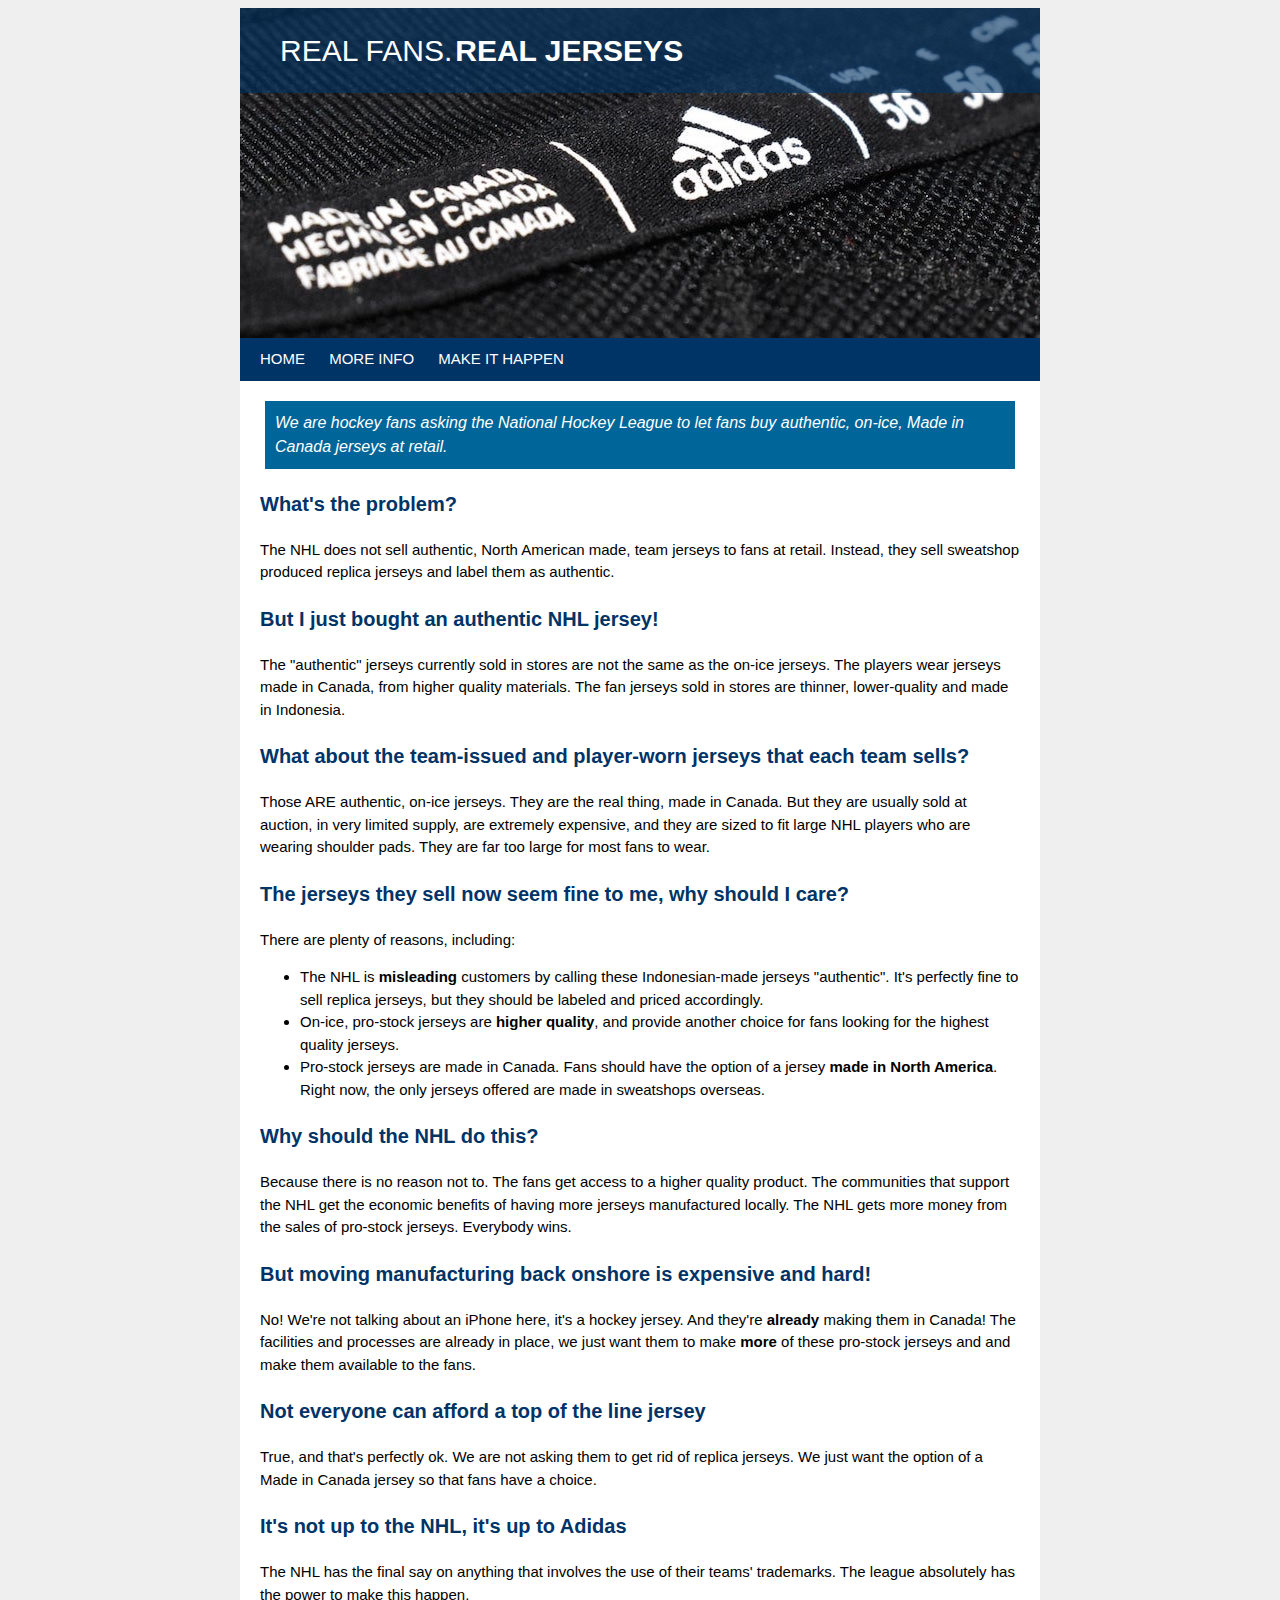
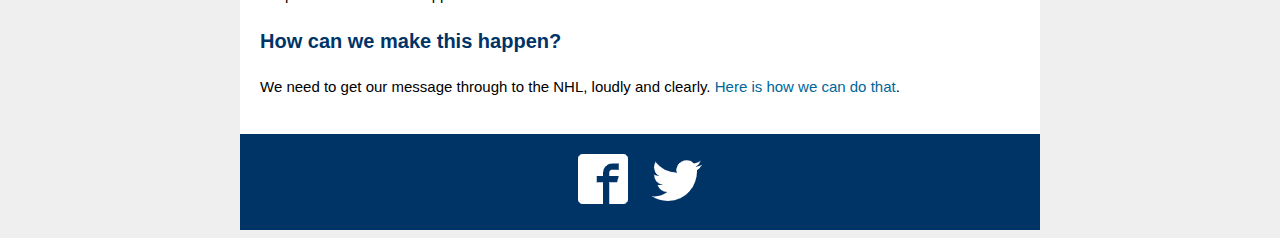
==== index.html @ 3f61709e "initial commit" ====
<!DOCTYPE html>
<html lang="en">

<head>
	<title>Real Fans, Real Jerseys - NHL Fans for Made in Canada Jerseys</title>
	<meta charset="utf-8">
	<meta name="viewport" content="width=device-width, initial-scale=1">
	<meta name="description" content="We are hockey fans who want real, on-ice, Made in Canada NHL jerseys">
	<link rel="stylesheet" href="style.css">
</head>

<body>
	<div class="container">
		<header>
			<div class="banner">
				<div class="bannerTitle">
					<h1><ul><li>Real Fans.</li><li><strong>Real Jerseys</strong></li></ul></h1>
				</div>
			</div>
		</header>
		
		<nav>
			<ul class="mainNav">
				<li><a href="index.html">Home</a></li>
				<li><a href="more_info.html">More Info</a></li>
				<li><a href="make_it_happen.html">Make It Happen</a></li>
			</ul>
		</nav>
	
		<main>
		
			<div class="about">
				<p>We are hockey fans asking the National Hockey League to let fans buy authentic, on-ice, Made in Canada jerseys at retail.</p>
			</div>
	
			<h3>What's the problem?</h3>
			<p>The NHL does not sell authentic, North American made, team jerseys to fans at retail. Instead, they sell sweatshop produced replica jerseys and label them as authentic.</p>
	
			<h3>But I just bought an authentic NHL jersey!</h3>
			<p>The "authentic" jerseys currently sold in stores are not the same as the on-ice jerseys. The players 
		wear jerseys made in Canada, from higher quality materials. The fan jerseys sold in stores
		are thinner, lower-quality and made in Indonesia.</p>

			<h3>What about the team-issued and player-worn jerseys that each team sells?</h3>
			<p>Those ARE authentic, on-ice jerseys. They are the real thing, made in Canada. But they
		are usually sold at auction, in very limited supply, are extremely expensive, and they are sized to fit 
		large NHL players who are wearing shoulder pads. They are far too large for most fans to wear.</p>

			<h3>The jerseys they sell now seem fine to me, why should I care?</h3>
			<p>There are plenty of reasons, including:
			<ul>
				<li>The NHL is <strong>misleading</strong> customers by calling these Indonesian-made jerseys "authentic".
		  It's perfectly fine to sell replica jerseys, but they should be labeled and priced accordingly.</li>
				<li>On-ice, pro-stock jerseys are <strong>higher quality</strong>, and provide another choice for fans looking
		  for the highest quality jerseys.</li>
				<li>Pro-stock jerseys are made in Canada. Fans should have the option of a jersey <strong>made in
		  North America</strong>. Right now, the only jerseys offered are made in sweatshops overseas.</li>
			</ul>
			</p>
	
			<h3>Why should the NHL do this?</h3>
			<p>Because there is no reason not to. The fans get access to a higher quality product. The
		communities that support the NHL get the economic benefits of having more jerseys manufactured
		locally. The NHL gets more money from the sales of pro-stock jerseys. Everybody wins.</p>

			<h3>But moving manufacturing back onshore is expensive and hard!</h3>
			<p>No! We're not talking about an iPhone here, it's a hockey jersey. And they're <strong>already</strong> making 
		them in Canada! The facilities and processes are already in place, we just want them to make
		<strong>more</strong> of these pro-stock jerseys and and make them available to the fans.</p>

			<h3>Not everyone can afford a top of the line jersey</h3>
			<p>True, and that's perfectly ok. We are not asking them to get rid of replica jerseys. We just want
		the option of a Made in Canada jersey so that fans have a choice.</p>

			<h3>It's not up to the NHL, it's up to Adidas</h3>
			<p>The NHL has the final say on anything that involves the use of their teams' trademarks. The league
		absolutely has the power to make this happen.</p>
	
			<h3>How can we make this happen?</h3>
			<p>We need to get our message through to the NHL, loudly and clearly. <a href="make_it_happen.html">Here is how we can do that</a>.</p>

		</main>
		
		<footer>
		<a href="https://www.facebook.com/Real-Fans-Real-Jerseys-101802105517527"><img src="facebook.png" alt="Follow us on Facebook"></a> <a href="https://twitter.com/RealJerseysNow"><img src="twitter.png" alt="Follow us on Twitter"></a>
		</footer>
	</div>
</body>

</html>
---- style.css ----
body {
	background-color: #EFEFEF;
	font-family: Arial, sans-serif;
	font-size: 15px;
	line-height: 1.5;
}

.container {
	margin: auto;
	max-width: 800px;
	padding: 0;
}

header {
	background-image: url("banner.jpg");
	height: 330px;
}

main {
	padding: 20px;
	background-color: #FFFFFF;
}

h1 {
	color: #FFFFFF;
	text-transform: uppercase;
	font-weight: normal;
	font-size: 30px;
	padding: 0;
	margin: 0px 20px;
}

h1 > ul {
	list-style: none;
	margin: 0;
	padding: 0;
}

h1 > ul > li {
	display: inline-block;
	margin: 0;
	padding: 0 3px 0 0;
}

h3 {
	color: #003366;
	font-size: 20px;
}

h4 {
	margin: 20px 0px;
	color: #006699;
	font-size: 18px;
	border-bottom: 1px solid #006699;
}

h5 {
	margin: 0;
	color: #003366;
	text-transform: uppercase;
	font-size: 16px;
}

.team {
	margin: 10px 0px;
	padding: 10px;
	background-color: #EFEFEF;
}

.bannerTitle {
	background-color: rgba(0, 51, 102, 0.6);
	color: #FFFFFF;
	padding: 20px;
}

.bannerTitle > p {
	margin: 0 20px;
}

.mainNav {
	list-style: none;
	padding: 10px 10px;
	background-color: #003366;
	margin: 0;
}

.mainNav > li {
	display: inline;
	text-transform: uppercase;
	font-size: 15px;
	margin: 0 10px;
}

.mainNav > li a, a:visited {
	color: #FFFFFF;
	text-decoration: none;
}

.mainNav > li a:hover {
	color: #EFEFEF;
}

.about > p {
	margin: 0;
}

.about {
	font-style: italic;
	font-size: 16px;
	background-color: #006699;
	color: #FFFFFF;
	padding: 10px;
	margin: 0px 5px;
}

a, a:visited {
	text-decoration: none;
	color: #006699;
}

a:hover {
	color: #003366;
}

.example {
	font-family: Arial, sans-serif;
	font-size: 15px;
	padding: 10px;
}

button {
	font-family: Arial, sans-serif;
	font-size: 16px;
	color: #FFFFFF;
	background-color: #003366;
	padding: 5px 10px;
}

footer {
	text-align: center;
	padding: 20px;
	background-color: #003366;
}

footer > a {
	margin: 0px 10px;
}
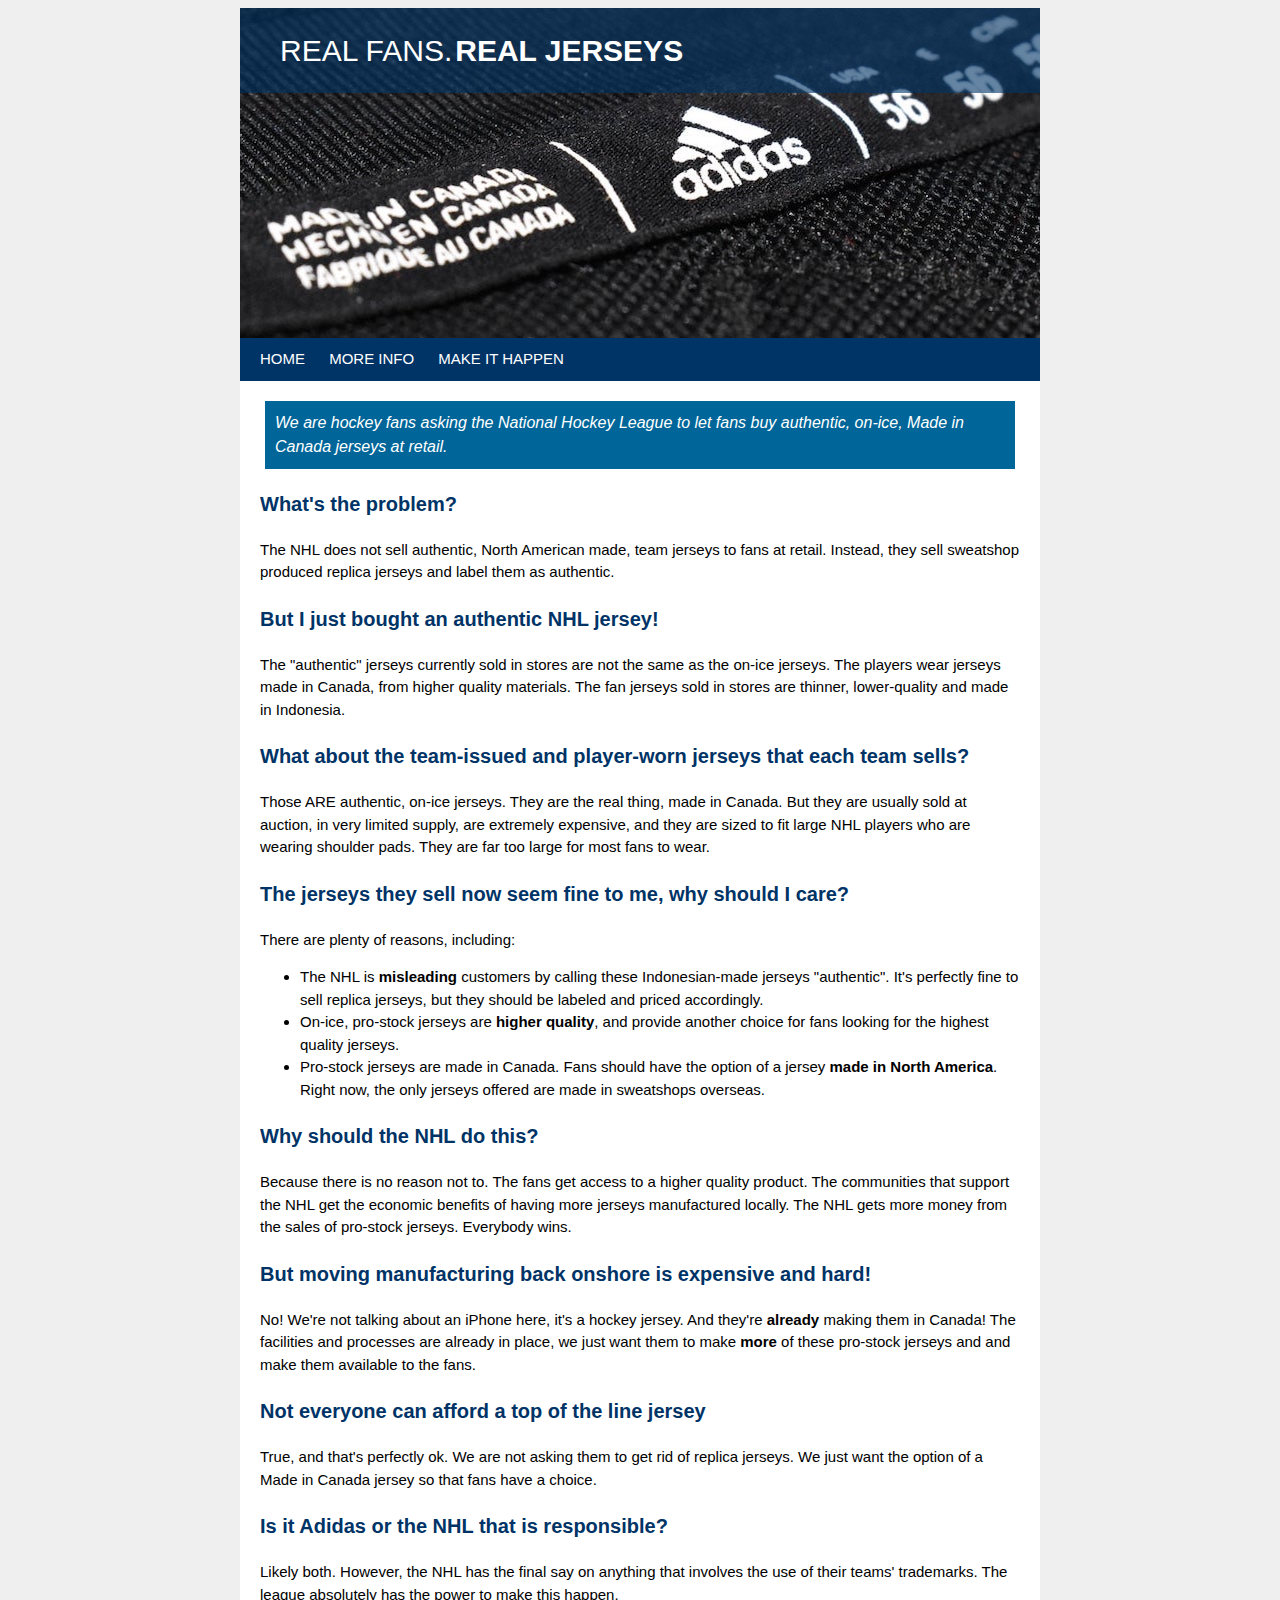
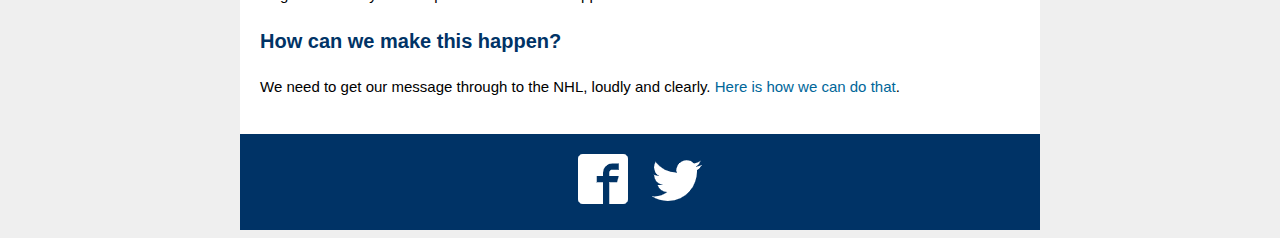
==== commit e2ce3810: "clarified adidas related text" ====
--- a/index.html
+++ b/index.html
@@ -72,8 +72,8 @@
 			<p>True, and that's perfectly ok. We are not asking them to get rid of replica jerseys. We just want
 		the option of a Made in Canada jersey so that fans have a choice.</p>
 
-			<h3>It's not up to the NHL, it's up to Adidas</h3>
-			<p>The NHL has the final say on anything that involves the use of their teams' trademarks. The league
+			<h3>Is it Adidas or the NHL that is responsible?</h3>
+			<p>Likely both. However, the NHL has the final say on anything that involves the use of their teams' trademarks. The league
 		absolutely has the power to make this happen.</p>
 	
 			<h3>How can we make this happen?</h3>
@@ -82,7 +82,7 @@
 		</main>
 		
 		<footer>
-		<a href="https://www.facebook.com/Real-Fans-Real-Jerseys-101802105517527"><img src="facebook.png" alt="Follow us on Facebook"></a> <a href="https://twitter.com/RealJerseysNow"><img src="twitter.png" alt="Follow us on Twitter"></a>
+		<a href="https://www.facebook.com/RealFansRealJerseys"><img src="facebook.png" alt="Follow us on Facebook"></a> <a href="https://twitter.com/RealJerseysNow"><img src="twitter.png" alt="Follow us on Twitter"></a>
 		</footer>
 	</div>
 </body>
